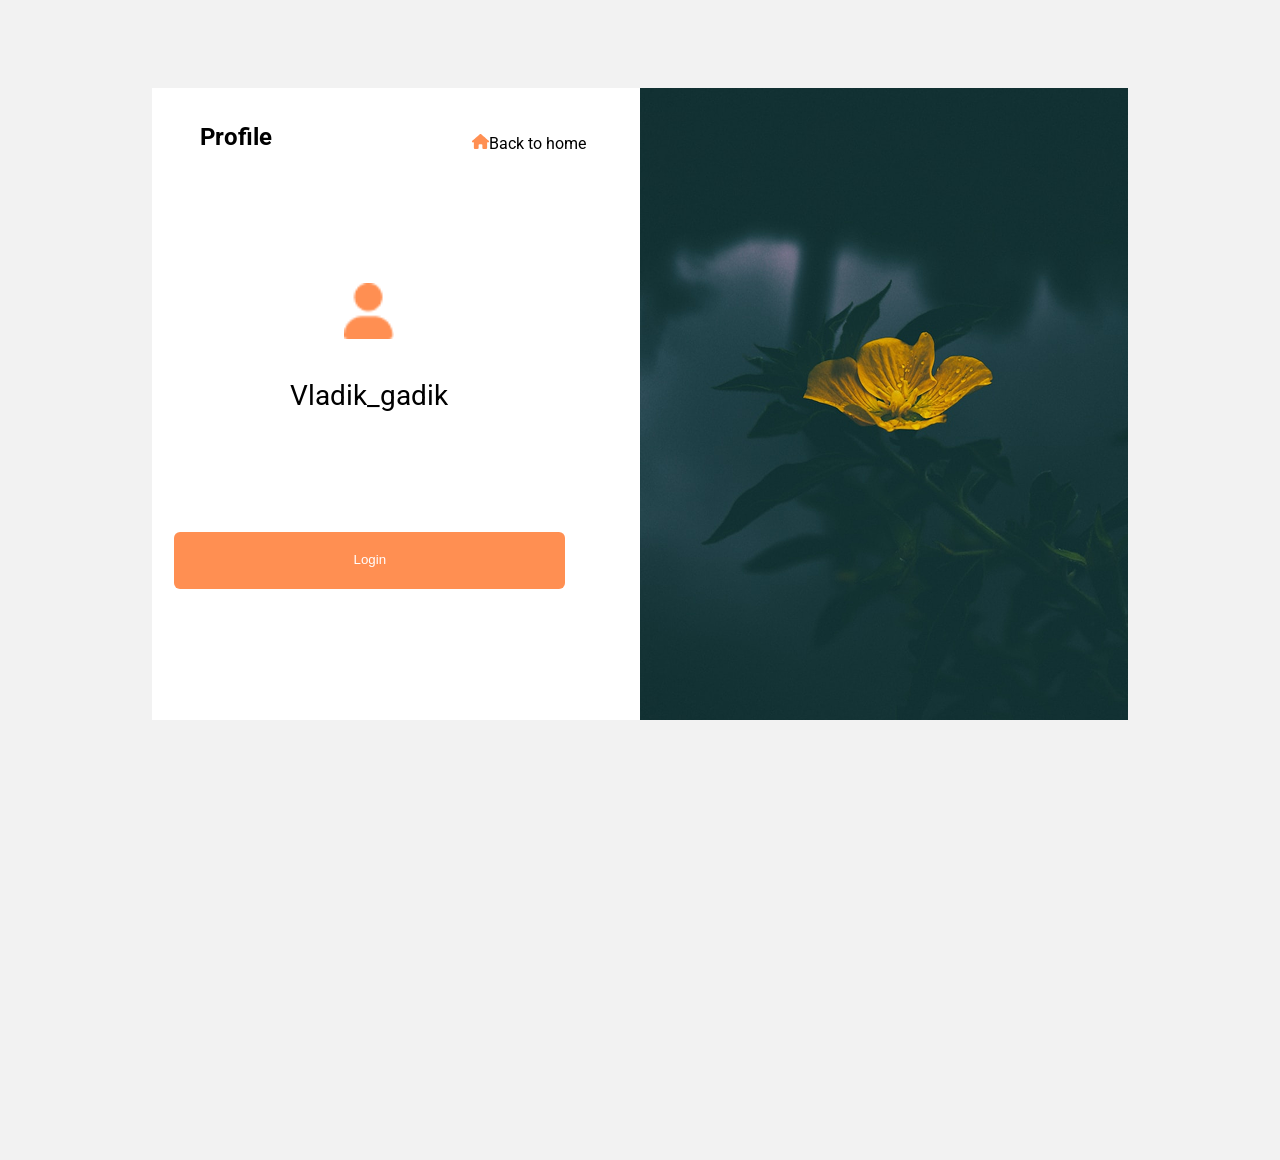
==== profile.html @ f24aa1e0 "Add files via upload" ====
<!DOCTYPE html>
<html lang="en">
<head>
    <meta charset="UTF-8">
    <meta name="viewport" content="width=device-width, initial-scale=1.0">
    <title>Flower Shop</title>
    <link rel="stylesheet" href="main.css">
    <link rel="preconnect" href="https://fonts.googleapis.com">
    <link rel="preconnect" href="https://fonts.gstatic.com" crossorigin>
    <link href="https://fonts.googleapis.com/css2?family=Roboto:ital,wght@0,100..900;1,100..900&display=swap" rel="stylesheet">
    <link rel="shortcut icon" href="icon.png">
</head>
<body style="overflow-y: hidden">
    <main class="main__profile">
        <section class="profile">
            <div class="profile__content">
                <div class="profile__text">
                    <div class="profile__title">
                        <h1 class="profile__h1">Profile</h1>
                        <a href="index.html"><p class="profile__p"><img src="3.png" alt="Home">Back to home</p></a>
                    </div>
                    <img src="1.png" alt="profile" class="profile__icon">  
                    <p class="profile__username">Vladik_gadik</p>
                    <a href="https://www.youtube.com/watch?v=dQw4w9WgXcQ&list=RDdQw4w9WgXcQ&start_radio=1" target="_self"><button class="profile__btn">Login</button></a>
                </div>
                <img src="profile.png">
            </div>
        </section>
    </main>
</body>
</html>
---- main.css ----
*{
    margin: 0;
    padding: 0;
    scroll-behavior: smooth;
}

body{
    background-color: #f2f2f2;
    font-family: "Roboto", sans-serif;
    min-height: 100vh;
    display: flex;
    flex-direction: column;
    position: relative;
    overflow-x: hidden;
}

header{
    margin: 0 auto; 
    height: 100px;
    background-color: #FFFFFF;
    position: sticky;
    top:0;
    z-index: 1;
    width: 100%;
}

.header__container{
    display: flex;
    justify-content: space-between;
    align-items: center;
}

.header__container{
    padding-top: 25px;
}

.header__title{
    display: flex;
    color: #FF8F52;
    padding-left: 5%;
}

.header__title::after{
    content: "Shop";
    color: #000000;
    font-size: 2em;
    padding-left: 5px;
}

.header__nav{
    padding-left: 9%;
    padding-right: 12%; 
}

a{
    text-decoration: none;
    color: #000000;
}

.header__list{
    list-style: none;
    display: flex;
    gap: 23px;
    font-size: 20px;
}

.header__list-item:hover{
    color:#FF8F52;
}

.header__icon{
    display: flex;
    margin-right: 4%;
    gap: 19px;
}

.header__icon-cart{
    cursor: pointer;
    transition: filter .2s;
}

.header__icon-cart:hover{
    filter: brightness(70%);
}

main{
    max-width: 1440px;
    margin: 0 auto;
    margin-bottom: 440px; 
}

.modal{
    position: fixed;
    left: 0;
    top: 0;
    width: 100%;
    height: 100vh;
    z-index: 999;
    background-color: rgba(0,0,0,0.3);
    display: grid;
    align-items: center; 
    justify-content: center;
    overflow-y: auto; 
    visibility: hidden;
    opacity: 0;
    transition: opacity .2s, visibility .2s;  
}

.modal__title{
    display: flex;
    justify-content: space-between;
}

.modal__list{
    list-style: none;
    margin-top: 30px;
}

.modal__list-item{
    padding-bottom: 25px;
    display: flex;
    justify-content: space-between;
    font-size: 20px;
    font-weight: 400;
}

.modal__item-name{
    width: 200px;
    padding-right: 90px;
    padding-bottom: 12px;
    word-break: break-all;
}

.modal__value{
    display: flex;
    gap: 20px;
    padding-bottom: 12px;
}

.modal__button-plus,.modal__button-minus{
    background: none;
    border: 0;
    font-size: 20px;
}

.modal__button-plus:active,.modal__button-minus:active{
    color: gray;
}

.modal__item-image{
    width: 121px;
    height: 99px;
}

.modal__item-button{
    background:none;
    border: 0;
    font-size: 20px;
    cursor: pointer;
    transition: color .2s;
    height: 20px;
}

.modal__item-button:active{
    color: gray;
}

.modal__price{
    margin-top: 40px;
    display: flex;
    font-size: 20px;
    justify-content: space-between;
    align-items: center;
}

.modal__button__close{
    background:none;
    border: 0;
    font-size: 20px;
    cursor: pointer;
    transition: color .2s;
}

.modal__button__close:active{
    color: gray;
}

.modal__button__buy{
    margin-top: 20px;
    background-color: #000000;
    color: white;
    border: 0;
    width: 200px;
    height: 40px;
    cursor: pointer;
    transition: color .2s, background-color .4s;
}

.modal__button__buy:active{
    color: black;
    background-color: white;
}

.modal__container{
    width: 500px;
    height: fit-content;
    padding: 35px;
    z-index: 1;
    background-color: white;
    margin: 15px 10px;
}

.modal.open{
    visibility:visible;
    opacity: 1;
}

.hero__container{
    display: flex;
}

.hero__text{
    margin-top: 73px;
    margin-left: 121px;
    padding-right: 196px;
}

.hero__h1{
    font-size: 60px;
}

.hero__p{
    font-size: 20px;
    font-weight: 300;
    margin-top: 36px;
}

.hero__button{
    margin-top: 46px;
    background-color: #FF8F52;
    color: #FFFFFF;
    font-size: 18px;
    border-radius: 10px;
    border: 0;
    width: 103px;
    height: 40px;
    cursor: pointer;
    transition: filter 0.2s;
}

.hero__button:hover{
    filter: brightness(80%)
}

.hero__video{
    margin-top: 73px;
    opacity: 90%;
}

video{
    width: 616px; 
    height: 404px;
}

.slider {
    width: 1440px;
    height: 350px;
    overflow: hidden;
    border-radius: 12px;
    position: relative;
    box-shadow: 0 4px 20px rgba(0,0,0,0.2);
}

.slides {
    display: flex;
    width: 500%;
    height: 100%;
    animation: slide 20s infinite;
}

.slide {  
    transition: 5s;
}

.slide img {
    width: 480px;
    height: 350px;
    object-fit: cover;
}

/* Анимация */
@keyframes slide {
  0% { margin-left: 0; }
  25% { margin-left: -480px; }
  50% { margin-left: -960px; }
  75% { margin-left: -1440px }
  100% { margin-left: 0; }
}

.shop{
    margin-top: 50px;
}

.shop__content{
    display: grid;
    grid-template-columns: repeat(auto-fill,minmax(287px,1fr));
    gap: 30px;
    margin-left: 40px;
}

.shop__h1{
    margin-bottom: 30px;
    margin-left: 10px;
}

.card{
    width: 287px;
    height: 356px;
    background-color: #FFFFFF;
    border-radius: 5px;
    flex-direction: column;
}

.card img{
    margin: 0 17px;
    margin-top: 17px;
    width: 251px;
    height: 229px;
}

.card__title{
    margin-top: 9px;
    margin-left: 17px;
    font-size: 22px;
}

.card__price-row{
    margin-left: 18px;
    margin-top: 38px;
    display: flex;
    gap: 120px;
    align-items: center;
}

.card__caprice{
    font-size: 18px;
    font-weight: 500;
}

.card__btn{
    background-color: #FF8F52;
    border-radius: 5px;
    border: 0px;
    height: 25px;
    width: 75px;
    cursor: pointer;
    transition: filter 0.2s;
}

.card__btn:hover{
    filter: brightness(80%);
}

footer{  
    margin: 0 auto; 
    background-color: #454545;
    height: 340px;
    color: #D9D9D9;
    display: flex;
    margin-top: 140px;
    justify-content: center;
    width: 100%;
    position: absolute;
    bottom: 0;
}


.footer__h1{
    padding-top: 55px;
    padding-left: 121px;
    color: #FF8F52;
}

.footer__h1::after{
    content: "Shop";
    color: #FFFFFF;
    font-size: 1em;
    padding-left: 5px;
}

.footer__p{
    padding-left: 124px;
    font-size: 18px;
    line-height: 19px;
    padding-top: 13px;
}

.footer__coloun{
    padding-left: 131px;
    padding-top: 87px;
}

.footer__coloun-h1{
    color: #FFFFFF;
}

.footer__list{
    list-style: none;
    padding-top: 19px;
    font-size: 18px;
    line-height: 30px;
}

.footer__contact{
    padding-left: 131px;
    padding-top: 77px;
}

.footer__contact-h1{
    color: #FFFFFF;
    font-size: 22px;
}

.footer__list__contact{
    list-style: none;
    padding-top: 28px;
    line-height: 40px;
    display: block;
}

.profile{
    margin: 88px auto 0; 
    width: 976px;
    height: 632px;
    background-color: #FFFFFF;
}

.profile__content{
    display: flex;
    justify-content: space-between;
}

.profile__title{
    display: flex;
    gap: 200px;
    align-items: center;
}

.profile__h1{
    padding: 33px 0 0 48px;
}

.profile__p{
    padding: 46px 0 0 0;
}

.profile__icon{
    display: flex;
    width: 50px;
    margin: 130px auto 0;
}

.profile__username{
    display: flex;
    font-size: 28px;
    margin-top: 40px;
    justify-content: center;
}

.profile__btn{
    display: flex;
    margin: 120px auto;
    padding: 20px 180px;
    color: #FFFFFF;
    background-color: #FF8F52;
    border: 0;
    border-radius: 6px;
    width: 391px;
    height: 57px;
    transition: filter .2s;
}

.profile__btn:active{
    filter: brightness(80%);
}

@media (max-width : 1600px){
    .slide img {
        width: 433px;
    }

    /* Анимация */
    @keyframes slide {
        0% { margin-left: 0; }
        25% { margin-left: -433px; }
        50% { margin-left: -866px; }
        75% { margin-left: -1300px }
        100% { margin-left: 0; }
    }

    .slider {
        width: 1300px;
    }

}

@media (max-width : 1400px){
    .slide img {
        width: 433px;
    }

    /* Анимация */
    @keyframes slide {
        0% { margin-left: 0; }
        25% { margin-left: -433px; }
        50% { margin-left: -866px; }
        75% { margin-left: -1300px }
        100% { margin-left: 0; }
    }

    .slider {
        margin: 0 auto;
        width: 1100px;
    }

}

@media (max-width : 1300px){
    .hero__container{
        display: block;
    }
    .hero__text{
        margin-left: 250px;
    }
    video{
        margin-left: 250px;
    }
    
}

@media (max-width : 1150px){
    .slide img {
        width: 300px;
    }

    /* Анимация */
    @keyframes slide {
        0% { margin-left: 0; }
        25% { margin-left: -300px; }
        50% { margin-left: -600px; }
        75% { margin-left: -900px }
        100% { margin-left: 0; }
    }

    .slider {
        margin: 0 auto;
        width: 900px;
    }

    .hero__text{
        margin-left: 100px;
    }
    video{
        margin-left: 7%;
    }
    
}

@media (max-width : 1050px){
    .shop__content{
        margin-bottom: 200px;
    }
    footer{
        flex-wrap:wrap;
        height: fit-content;
        
    }
}

@media (max-width : 950px){
    .slide img {
        width: 350px;
    }

    /* Анимация */
    @keyframes slide {
        0% { margin-left: 0; }
        20% { margin-left: -350px; }
        40% { margin-left: -700px; }
        60% { margin-left: -1050px; }
        80% { margin-left: -1400px; }
        100% { margin-left: 0; }
    }

    .slider {
        margin: 0 auto;
        width: 700px;
    }

}

@media (max-width : 750px){
    .slide img {
        width: 275px;
    }

    /* Анимация */
    @keyframes slide {
        0% { margin-left: 0; }
        20% { margin-left: -275px; }
        40% { margin-left: -550px; }
        60% { margin-left: -825px; }
        80% { margin-left: -1100px; }
        100% { margin-left: 0; }
    }

    .slider {
        margin: 0 auto;
        width: 550px;
    }

    .hero__text{
        padding-right: 10px;
    }

    video{
        margin-bottom: 40px;
        margin-left: 30px;
        width: 500px;
        height: 250px;
    }  
    
    .header__nav{
        padding-left:0;
        padding-right:0;
    }

    .shop__content{
        margin-left: 0;
        grid-template-columns:repeat(auto-fill,minmax(260px,1fr));
    }
    
    .shop__content{
        margin-bottom: 400px;
    }
}

@media (max-width : 620px){
    header{
        height: fit-content;
    }

    .header__container{
        flex-wrap: wrap;
        display: flex;
        line-height: 60px;
        justify-content: center;
    }

    .shop__content{
        margin-left: 120px;
        grid-template-columns:repeat(auto-fill,minmax(347px,1fr));
    }

    .header__nav{
        padding-left:2%;
        padding-right:2%;
    }

    .slide img {
        width: 350px;
    }

    /* Анимация */
    @keyframes slide {
        0% { margin-left: 0; }
        19% { margin-left: -350px; }
        38% { margin-left: -700px; }
        57% { margin-left: -1050px; }
        76% { margin-left: -1400px; }
        95%{ margin-left: -1750px;  }
        100% { margin-left: 0; }
    }

    .slider {
        margin: 0 auto;
        width: 350px;
    }
 
    .shop__content{
        margin-bottom: 400px;
    }
    
    video{
        width: 350px;
        margin-left: 15%;
    }

    .modal__container{
        width: 300px;
    }

    .modal__item-button{  
        margin-left: 0;
    }

    .modal__item-name{
        padding-right: 0;
    }

    .modal__value{
        margin-left: 20px;
    }

    .modal__item-price{
        padding-left: 20px;
    }

    .modal__item-image{
        width: 80px;
        height: 99px;
    }
    .modal__item-name{
        width: 100px;
    }

}

@media (max-width : 450px){
    .shop__content{
        margin-left: 18%;
    }
    
    .shop__content{
        margin-bottom: 500px;
    }

    video{
        margin-left: 7%;
    }
    .footer__p{
        padding-left: 11px;
        line-height: 19px;
    }
    footer{
        justify-content: start;
    }
    .modal__container{
        width: 300px;
    }
}

@media (max-width : 400px){
    .slide img {
        width: 300px;
    }

    /* Анимация */
    @keyframes slide {
        0% { margin-left: 0; }
        19% { margin-left: -300px; }
        38% { margin-left: -600px; }
        57% { margin-left: -900px; }
        76% { margin-left: -1200px; }
        95%{ margin-left: -1500px;  }
        100% { margin-left: 0; }
    }

    .slider {
        margin: 0 auto;
        width: 300px;
    }

    video{
        width: 300px;
        margin-left: 11%;
        margin-bottom: 0;
    }

    .shop__content{
        margin-left: 9%
    }

    .hero__text{
        margin-left: 50px;
    }

    .shop__content{
        margin-bottom: 800px;
    }

    .modal__container{
        width: 250px;
    }

    .modal__item-button{  
        margin-left: 0px;
    }

    .modal__item-name{
        font-size: 18px;
    }

    .modal__item-price{
        font-size: 16px;
    }

    .modal__item-image{
        width: 60px;
        height: 99px;
    }
    .modal__value{
        padding-bottom: 0px;
    }
}

@media (max-width : 350px){
    video{
       margin-left:3%; 
    }
    .shop__content{
        margin-left: 5%;
        grid-template-columns: 1fr;
        margin-bottom: 900px;
    }
    
    .modal__container{
        width: 200px;
    }
    
}
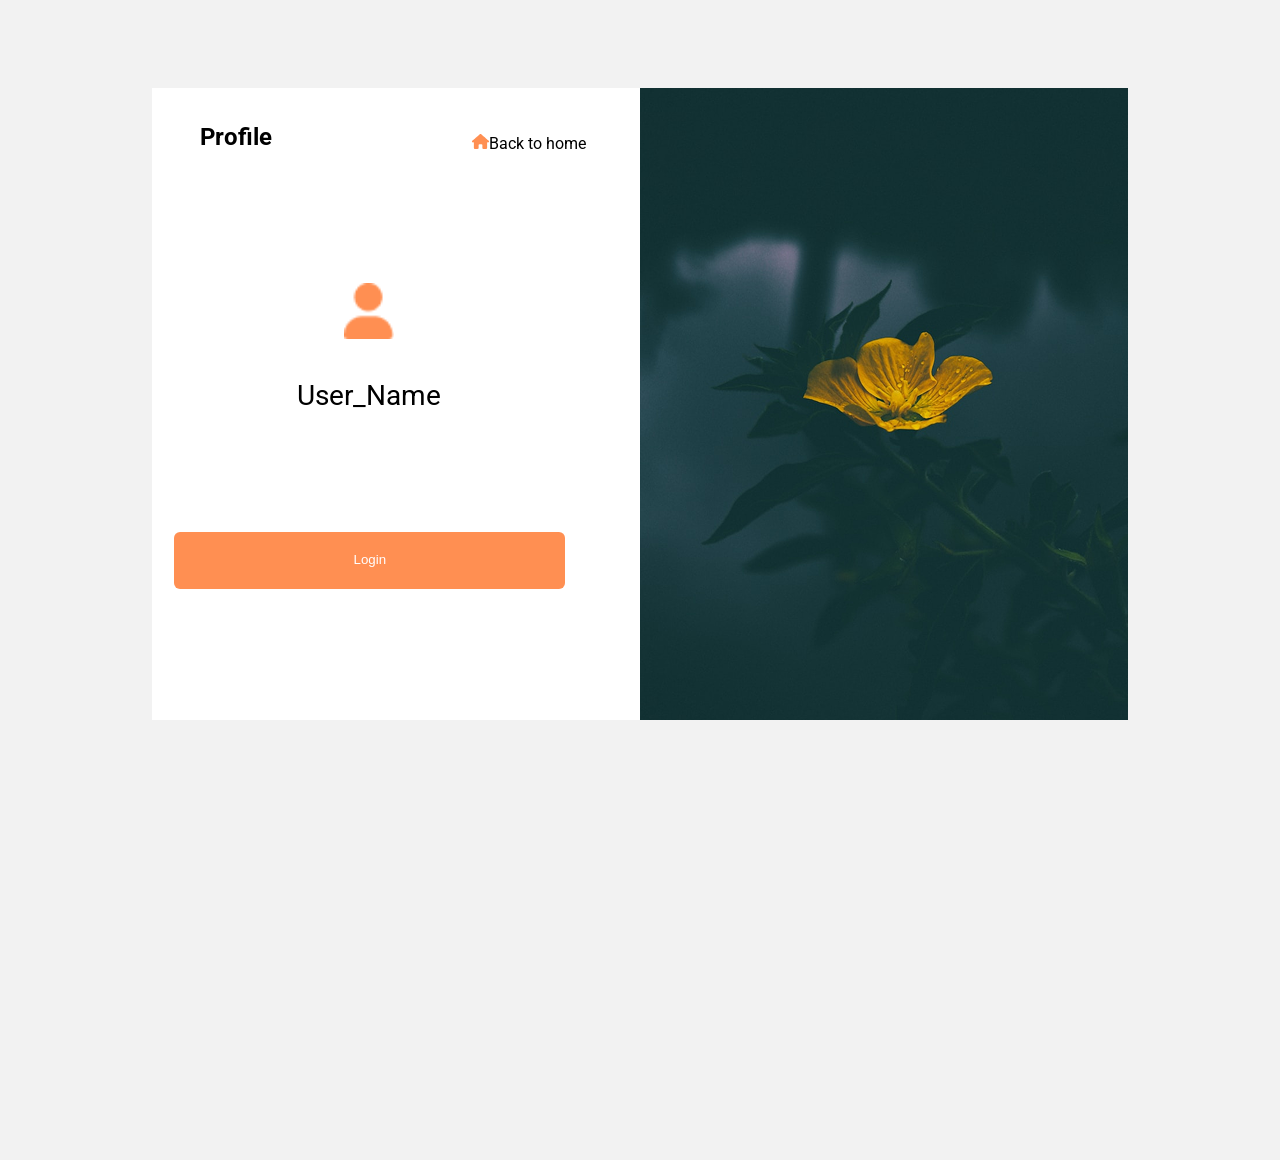
==== commit 9bd7ebdb: "Modify profile username and fix HTML formatting Updated username in profile and ensured proper HTML " ====
--- a/profile.html
+++ b/profile.html
@@ -20,7 +20,7 @@
                         <a href="index.html"><p class="profile__p"><img src="3.png" alt="Home">Back to home</p></a>
                     </div>
                     <img src="1.png" alt="profile" class="profile__icon">  
-                    <p class="profile__username">Vladik_gadik</p>
+                    <p class="profile__username">User_Name</p>
                     <a href="https://www.youtube.com/watch?v=dQw4w9WgXcQ&list=RDdQw4w9WgXcQ&start_radio=1" target="_self"><button class="profile__btn">Login</button></a>
                 </div>
                 <img src="profile.png">
@@ -28,4 +28,5 @@
         </section>
     </main>
 </body>
-</html>+
+</html>
